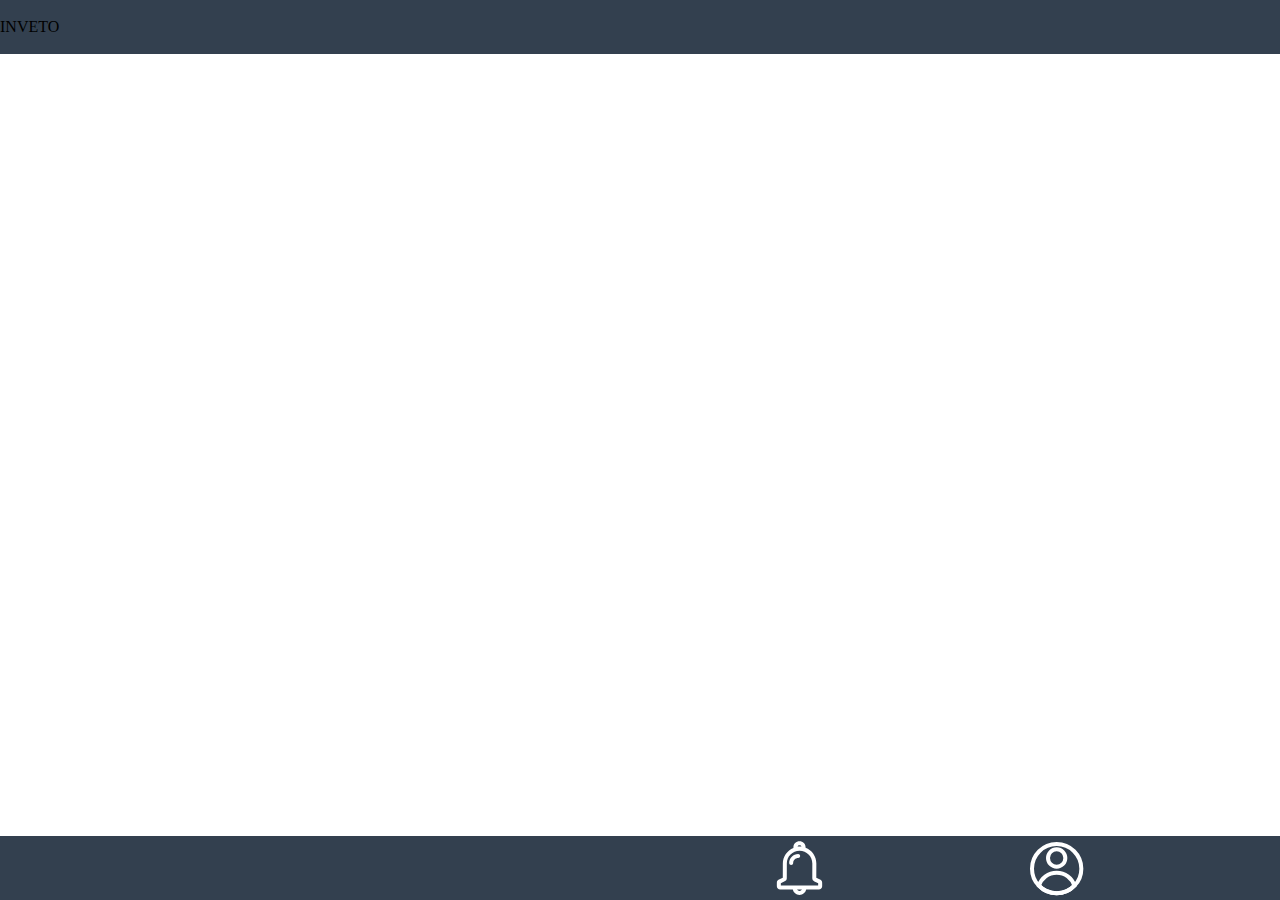
==== index.html @ ca93db8a "feat: generando y ajustando los elementos en el header" ====
<!DOCTYPE html>
<html lang="en">
<head>
    <meta charset="UTF-8">
    <meta name="viewport" content="width=device-width, initial-scale=1.0">
    <title>Home</title>
    <link rel="stylesheet" href="css/style.css">
</head>
<body>
    <header class="header">
        <nav class="header__nav">
            <div>
                <a href="#">
                    <img src="storage/img/Frame.svg" alt="">
                </a>
            </div>
            <div>INVETO</div>
            <div>
                <a href="#">
                    <img src="storage/img/menu.svg" alt="">
                </a>
            </div>
        </nav>
    </header>
    <main class="main">
        
    </main>
    <footer class="footer">
        <ul class="footer__ul">
            <li>
                <a href="#">
                    <img src="storage/img/home.svg" alt="">
                </a>
            </li>
            <li>
                <a href="#">
                    <img src="storage/img/book.svg" alt="">
                </a>
            </li>
            <li>
                <a href="#">
                    <img src="storage/img/utilities.svg" alt="">
                </a>
            </li>
            <li>
                <a href="#">
                    <img src="storage/img/notification.svg" alt="">
                </a>
            </li>
            <li>
                <a href="#">
                    <img src="storage/img/profile.svg" alt="">
                </a>
            </li>
        </ul>
    </footer>
</body>
</html>
---- css/style.css ----
@import url(variables.css);
*{
    padding: 0;
    margin: 0;
    box-sizing: border-box;
}
.header__nav{
    background: var(--color-1);;
}
.footer{
    position: fixed;
    width: 100%;
    bottom:0px;
}
.footer__ul{
    display: flex;
    flex-direction: row;
    background: var(--color-1);
    justify-content: space-evenly;
    align-items: center;
}
.footer__ul li{
    display: flex;
    align-items: center;
    justify-content: center;
}
.footer__ul li a{
    display: flex;
}
.footer__ul li a img{
    object-fit: contain;
}
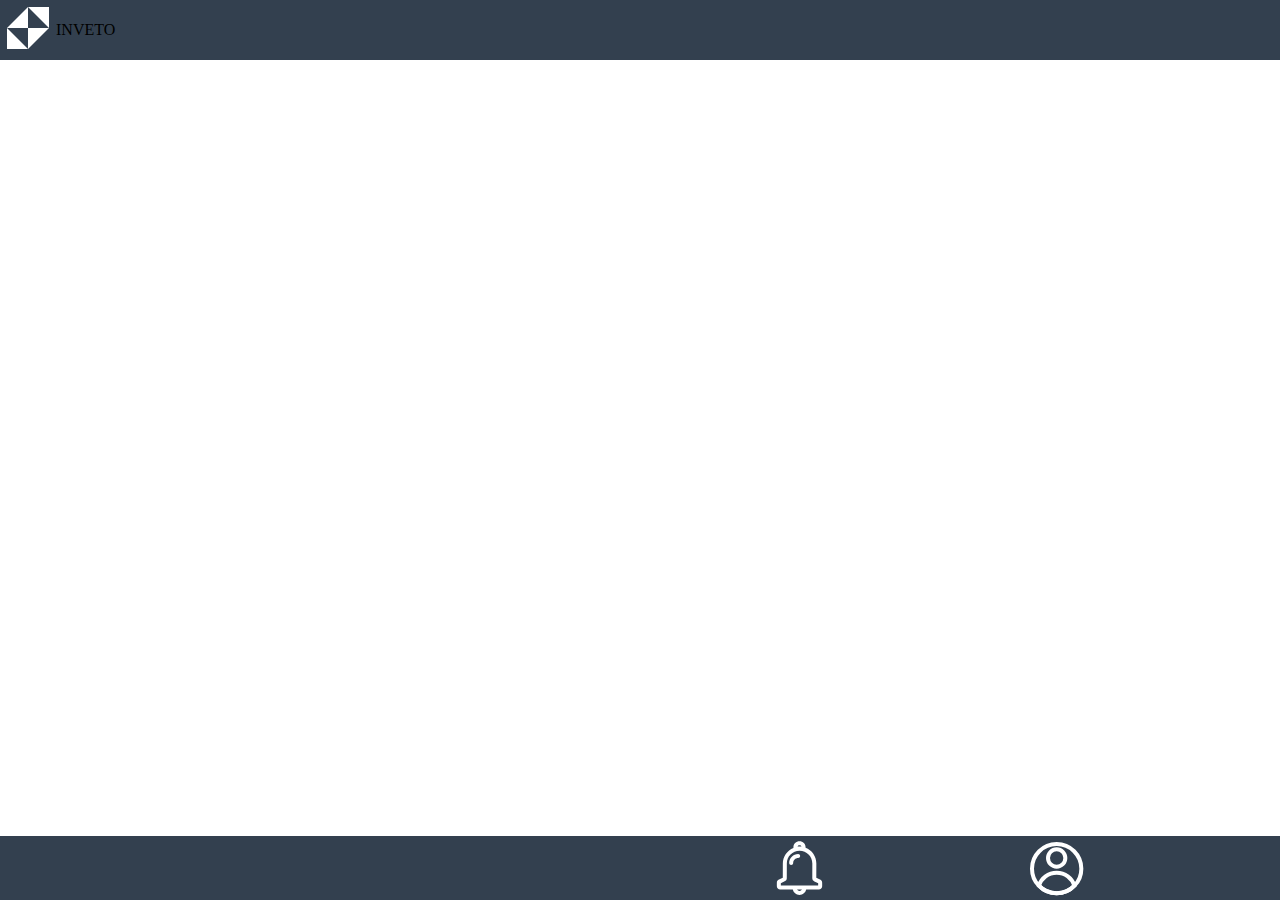
==== commit 74f34bf1: "fix: fixing the header__home from index.html" ====
--- a/index.html
+++ b/index.html
@@ -9,13 +9,13 @@
 <body>
     <header class="header">
         <nav class="header__nav">
-            <div>
+            <div class="header__home">
                 <a href="#">
-                    <img src="storage/img/Frame.svg" alt="">
+                    <img src="storage/img/frame.svg" alt="">
                 </a>
+                <div>INVETO</div>
             </div>
-            <div>INVETO</div>
-            <div>
+            <div class="header__menu">
                 <a href="#">
                     <img src="storage/img/menu.svg" alt="">
                 </a>
--- a/css/style.css
+++ b/css/style.css
@@ -5,7 +5,17 @@
     box-sizing: border-box;
 }
 .header__nav{
-    background: var(--color-1);;
+    background: var(--color-1);
+    display: flex;
+    flex-direction: row;
+    align-items: center;
+    justify-content: space-between;
+}
+.header__home{
+    display: flex;
+    flex-direction: row;
+    align-items: center;
+    justify-content: space-between;
 }
 .footer{
     position: fixed;
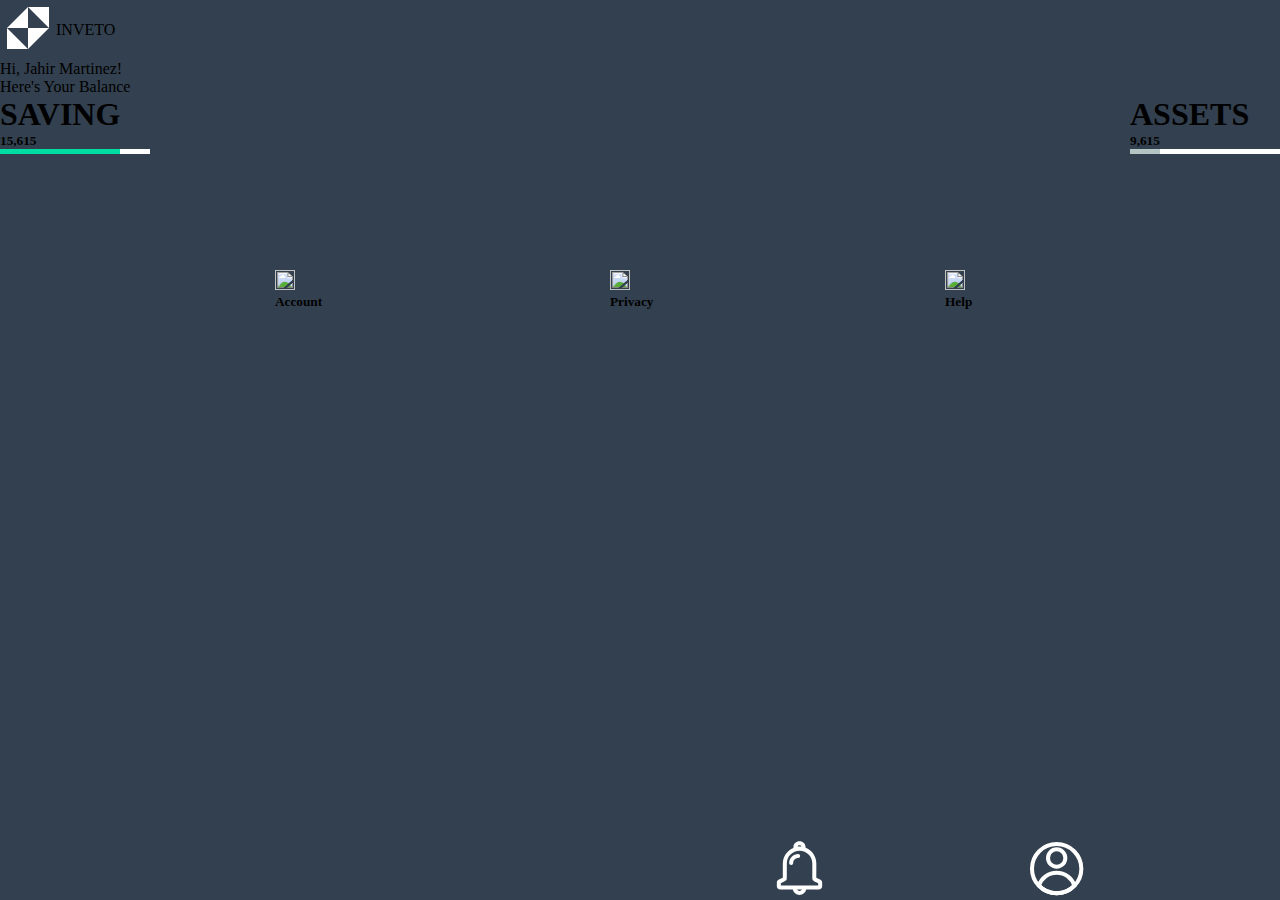
==== commit 605d28f9: "fix: setting the activities in index.html" ====
--- a/index.html
+++ b/index.html
@@ -21,9 +21,49 @@
                 </a>
             </div>
         </nav>
+        <article class="header__article">
+            <section>
+                <div>Hi, Jahir Martinez!</div>
+                <div>Here's Your Balance</div>
+            </section>
+            <section class="section__header">
+                <div>
+                    <h1>SAVING</h1>
+                    <h5>15,615</h5>
+                    <div class="section__progress__bar">
+                        <div class="current__progress__savings"></div>
+                    </div>
+                </div>
+                <div>
+                    <h1>ASSETS</h1>
+                    <h5>9,615</h5>
+                    <div class="section__progress__bar">
+                        <div class="current__progress__assets"></div>
+                    </div>
+                </div>
+            </section>
+        </article>
     </header>
     <main class="main">
-        
+        <article>
+            <section class="main_section_activities">
+                <article>
+                    <img src="storage/img/account.svg" alt="">
+                    <h5>Account</h5>
+                </article>
+                <article>
+                    <img src="storage/img/privacy.svg" alt="">
+                    <h5>Privacy</h5>
+                </article>
+                <article>
+                    <img src="storage/img/help.svg" alt="">
+                    <h5>Help</h5>
+                </article>
+            </section>
+            <section class="main_section_transactions">
+    
+            </section>
+        </article>
     </main>
     <footer class="footer">
         <ul class="footer__ul">
--- a/css/style.css
+++ b/css/style.css
@@ -2,20 +2,72 @@
 *{
     padding: 0;
     margin: 0;
+    font-family: "SF-Pro-Text-Regular";
     box-sizing: border-box;
+}
+body{
+    background-color: var(--color-1);
+    /* width: 100%;
+    height: 100%; */
+}
+.header{
+    height: 30vh;
 }
 .header__nav{
     background: var(--color-1);
+    color: var(--color-2);
     display: flex;
     flex-direction: row;
     align-items: center;
     justify-content: space-between;
 }
 .header__home{
+    color: var(--color-2);
     display: flex;
     flex-direction: row;
     align-items: center;
+}
+.section__header{
+    display: flex;
+    flex-direction: row;
     justify-content: space-between;
+}
+.section__progress__bar{
+    background-color: white;
+    width: 150px;
+    height: 5px;
+}
+.section__progress__bar .current__progress__savings{
+    background-color: #00DDA3;
+    width: 80%;
+    height: 5px;
+}
+.section__progress__bar .current__progress__assets{
+    background-color: #B5C5C3;
+    width: 20%;
+    height: 5px;
+}
+.main{
+    height: 65vh;
+    width: 100%;
+    background-color: var(--color-2);
+    border-top-left-radius: 40px;
+    border-top-right-radius: 40px;
+
+}
+.main_section_activities{
+    display: flex;
+    flex-direction: row;
+    justify-content: space-evenly;
+    align-items: center;
+}
+.main_section_activities > article{
+    width: 60px;
+    height: 60px;
+}
+.main_section_activities img{
+    width: 20px;
+    height: 20px;
 }
 .footer{
     position: fixed;
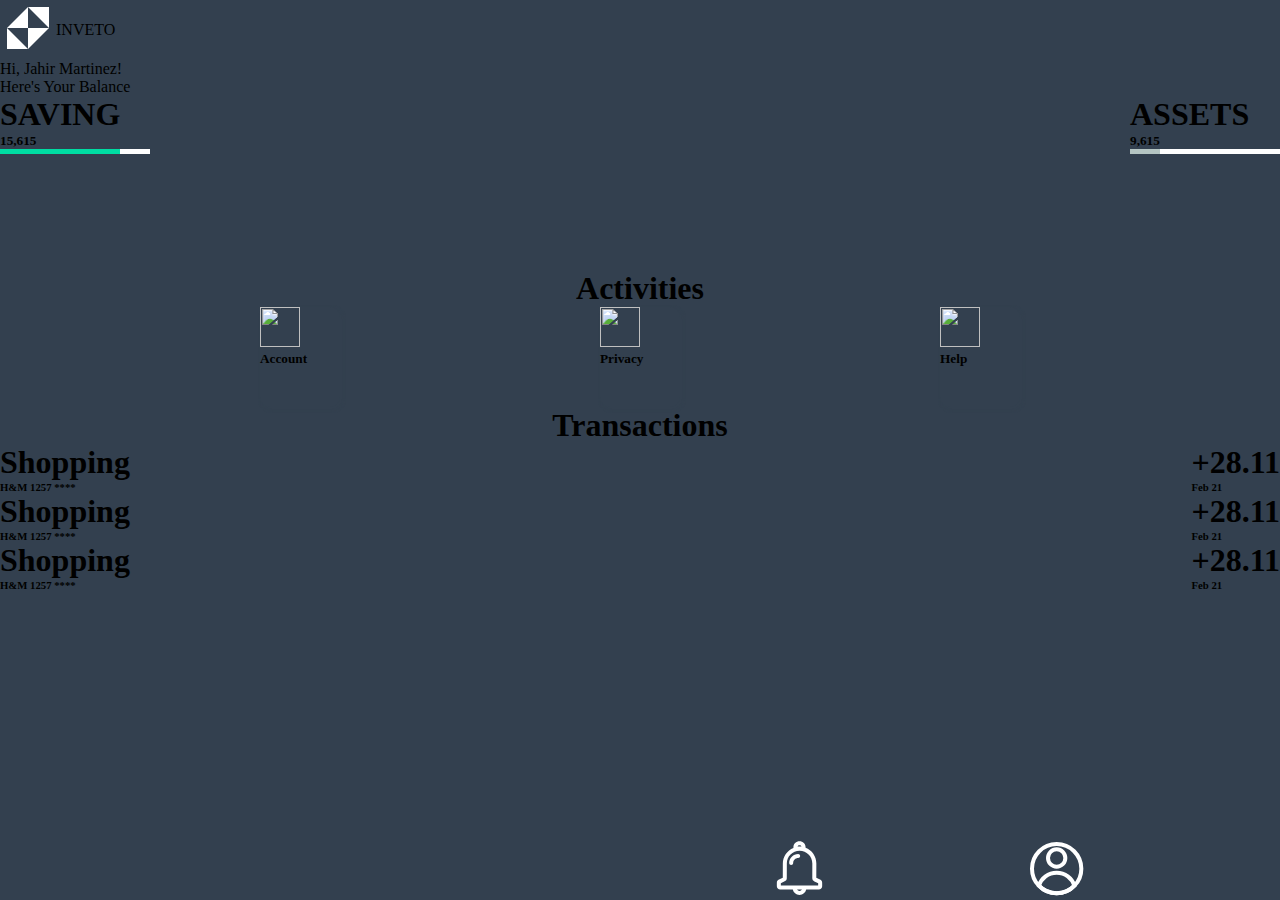
==== commit b1d40c47: "feat: finishing the first structure of the transaction, it left to decorate another details" ====
--- a/index.html
+++ b/index.html
@@ -47,21 +47,69 @@
     <main class="main">
         <article>
             <section class="main_section_activities">
-                <article>
-                    <img src="storage/img/account.svg" alt="">
-                    <h5>Account</h5>
-                </article>
-                <article>
-                    <img src="storage/img/privacy.svg" alt="">
-                    <h5>Privacy</h5>
-                </article>
-                <article>
-                    <img src="storage/img/help.svg" alt="">
-                    <h5>Help</h5>
-                </article>
+                <h1>Activities</h1>
+                <section class="section_menu_activities">
+                    <article>
+                        <img src="storage/img/account.svg" alt="">
+                        <h5>Account</h5>
+                    </article>
+                    <article>
+                        <img src="storage/img/privacy.svg" alt="">
+                        <h5>Privacy</h5>
+                    </article>
+                    <article>
+                        <img src="storage/img/help.svg" alt="">
+                        <h5>Help</h5>
+                    </article>
+                </section>
             </section>
             <section class="main_section_transactions">
-    
+                <h1>Transactions</h1>
+                <div class="list_transactions">
+                    <div class="info_transaction">
+                        <div class="tracked_transaction">
+                            <img src="storage/img/income.svg" alt="">
+                            <div class="info_transaction_detailed">
+                                <h1>Shopping</h1>
+                                <h6>H&M 1257 ****</h6>
+                            </div>
+                        </div>
+                        <div class="transaction_time">
+                            <h1>+28.11</h1>
+                            <h6>Feb 21</h6>
+                        </div>
+                    </div>
+                    <div class="info_transaction">
+                        <div class="tracked_transaction">
+
+                            <img src="storage/img/expense.svg" alt="">
+                            <div class="info_transaction_detailed">
+                                <h1>Shopping</h1>
+                                <h6>H&M 1257 ****</h6>
+                            </div>
+                        </div>
+                        <div class="transaction_time">
+                            <h1>+28.11</h1>
+                            <h6>Feb 21</h6>
+                        </div>
+                        
+                    </div>
+                    <div class="info_transaction">
+                        <div class="tracked_transaction">
+
+                            <img src="storage/img/income.svg" alt="">
+                            <div class="info_transaction_detailed">
+                                <h1>Shopping</h1>
+                                <h6>H&M 1257 ****</h6>
+                            </div>
+                        </div>
+                        <div class="transaction_time">
+                            <h1>+28.11</h1>
+                            <h6>Feb 21</h6>
+                        </div>
+                        
+                    </div>
+                </div>
             </section>
         </article>
     </main>
--- a/css/style.css
+++ b/css/style.css
@@ -56,18 +56,59 @@
 
 }
 .main_section_activities{
+    /* display: flex;
+    flex-direction: row;
+    justify-content: space-evenly;
+    align-items: center; */
+}
+.main_section_activities > h1{
+    text-align: center;
+}
+.main_section_transactions{
+    /* display: flex;
+    flex-direction: row;
+    justify-content: space-evenly;
+    align-items: center; */
+}
+.main_section_transactions > h1{
+    text-align: center;
+}
+
+.list_transactions{
+    display: flex;
+    flex-direction: column;
+    overflow-y: scroll;
+}
+
+.info_transaction{
+    display: flex;
+    flex-direction: row;
+    justify-content: space-between;
+}
+.info_transaction .tracked_transaction{
+    display: flex;
+    flex-direction: row;
+}
+
+.info_transaction_detailed{
+    /* flex-direction: column; */
+}
+
+.section_menu_activities{
     display: flex;
     flex-direction: row;
     justify-content: space-evenly;
     align-items: center;
 }
-.main_section_activities > article{
-    width: 60px;
-    height: 60px;
+.section_menu_activities > article{
+    width: 80px;
+    height: 100px;
+    border-radius: 10px;
+    box-shadow: 2px 2px 2px 2px #33404F;
 }
-.main_section_activities img{
-    width: 20px;
-    height: 20px;
+.section_menu_activities img{
+    width: 40px;
+    height: 40px;
 }
 .footer{
     position: fixed;
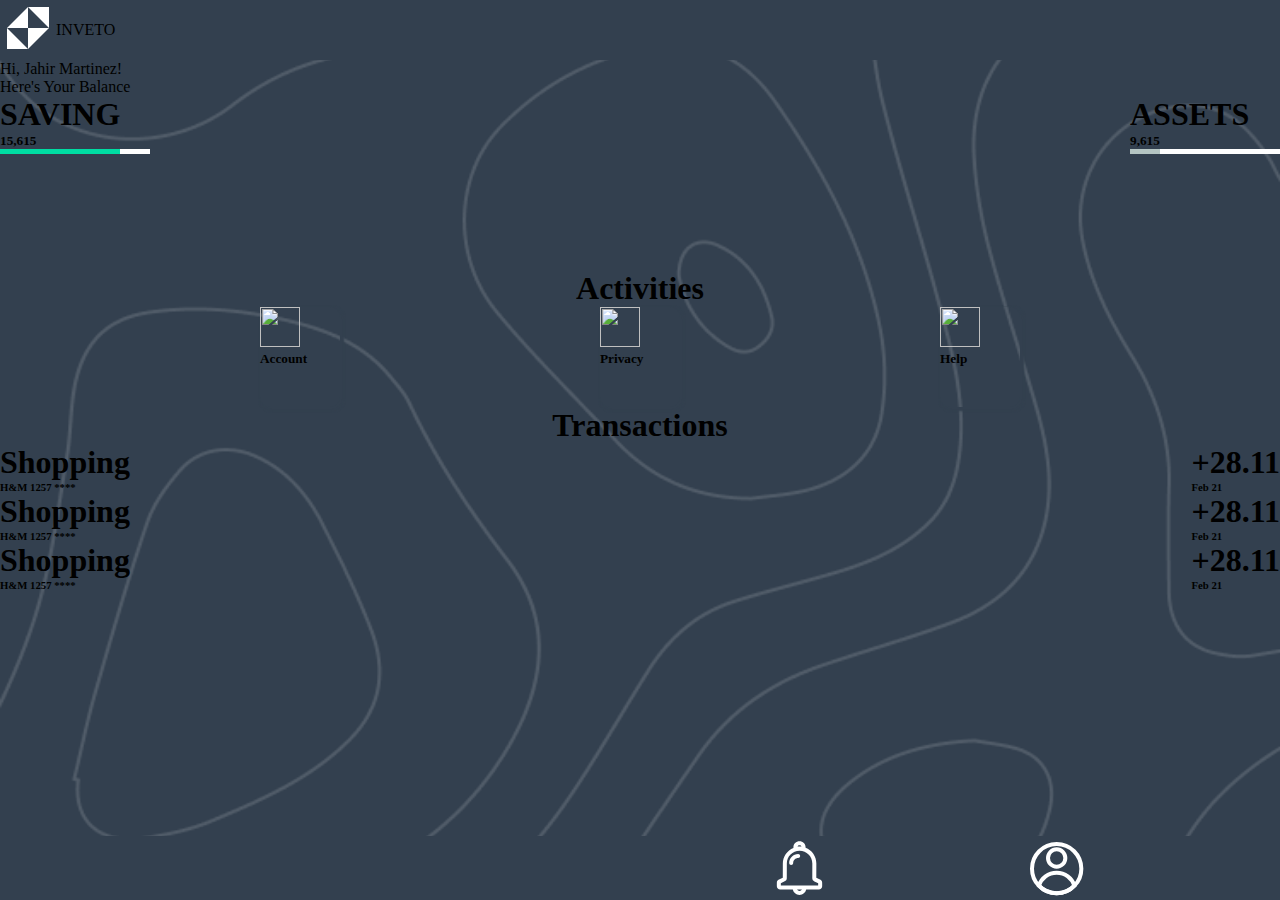
==== commit 43fc76b2: "fix: inserting background image" ====
--- a/index.html
+++ b/index.html
@@ -11,7 +11,7 @@
         <nav class="header__nav">
             <div class="header__home">
                 <a href="#">
-                    <img src="storage/img/frame.svg" alt="">
+                    <img src="storage/img/frameWhite.svg" alt="">
                 </a>
                 <div>INVETO</div>
             </div>
@@ -81,7 +81,6 @@
                     </div>
                     <div class="info_transaction">
                         <div class="tracked_transaction">
-
                             <img src="storage/img/expense.svg" alt="">
                             <div class="info_transaction_detailed">
                                 <h1>Shopping</h1>
--- a/css/style.css
+++ b/css/style.css
@@ -5,8 +5,12 @@
     font-family: "SF-Pro-Text-Regular";
     box-sizing: border-box;
 }
-body{
+body,html{
+    background-image: url("../storage/img/background-index.png");
+    background-repeat: no-repeat;
     background-color: var(--color-1);
+    background-position: center;
+    background-size: cover;
     /* width: 100%;
     height: 100%; */
 }
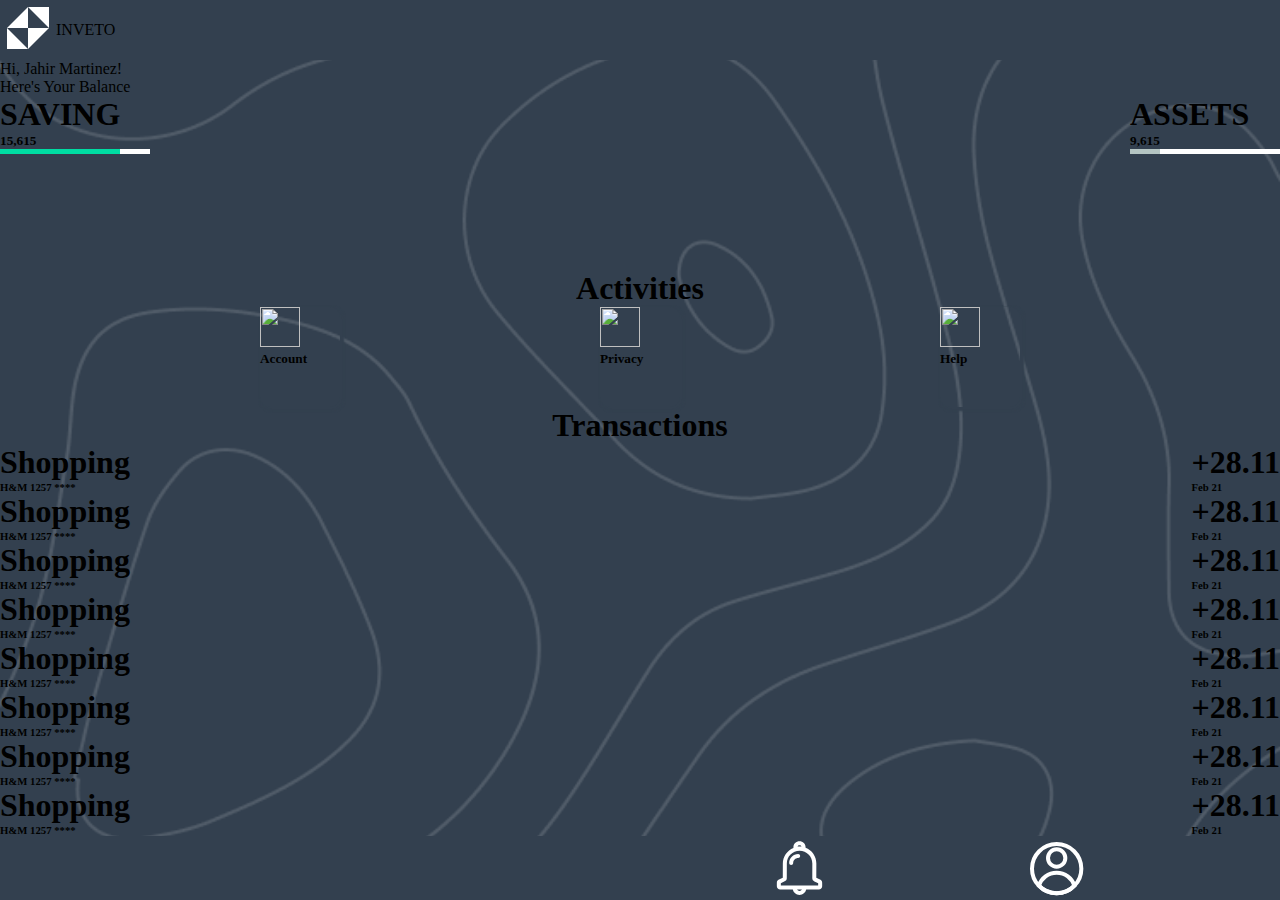
==== commit c282e18d: "fix: I'm here" ====
--- a/index.html
+++ b/index.html
@@ -17,7 +17,7 @@
             </div>
             <div class="header__menu">
                 <a href="#">
-                    <img src="storage/img/menu.svg" alt="">
+                    <img src="storage/img/menuWhite.svg" alt="">
                 </a>
             </div>
         </nav>
@@ -81,7 +81,78 @@
                     </div>
                     <div class="info_transaction">
                         <div class="tracked_transaction">
+                            <img src="storage/img/income.svg" alt="">
+                            <div class="info_transaction_detailed">
+                                <h1>Shopping</h1>
+                                <h6>H&M 1257 ****</h6>
+                            </div>
+                        </div>
+                        <div class="transaction_time">
+                            <h1>+28.11</h1>
+                            <h6>Feb 21</h6>
+                        </div>
+                    </div>
+                    <div class="info_transaction">
+                        <div class="tracked_transaction">
+                            <img src="storage/img/income.svg" alt="">
+                            <div class="info_transaction_detailed">
+                                <h1>Shopping</h1>
+                                <h6>H&M 1257 ****</h6>
+                            </div>
+                        </div>
+                        <div class="transaction_time">
+                            <h1>+28.11</h1>
+                            <h6>Feb 21</h6>
+                        </div>
+                    </div>
+                    <div class="info_transaction">
+                        <div class="tracked_transaction">
                             <img src="storage/img/expense.svg" alt="">
+                            <div class="info_transaction_detailed">
+                                <h1>Shopping</h1>
+                                <h6>H&M 1257 ****</h6>
+                            </div>
+                        </div>
+                        <div class="transaction_time">
+                            <h1>+28.11</h1>
+                            <h6>Feb 21</h6>
+                        </div>
+                        
+                    </div>
+                    <div class="info_transaction">
+                        <div class="tracked_transaction">
+
+                            <img src="storage/img/income.svg" alt="">
+                            <div class="info_transaction_detailed">
+                                <h1>Shopping</h1>
+                                <h6>H&M 1257 ****</h6>
+                            </div>
+                        </div>
+                        <div class="transaction_time">
+                            <h1>+28.11</h1>
+                            <h6>Feb 21</h6>
+                        </div>
+                        
+                    </div>
+                    <div class="info_transaction">
+                        <div class="tracked_transaction">
+
+                            <img src="storage/img/income.svg" alt="">
+                            <div class="info_transaction_detailed">
+                                <h1>Shopping</h1>
+                                <h6>H&M 1257 ****</h6>
+                            </div>
+                        </div>
+                        <div class="transaction_time">
+                            <h1>+28.11</h1>
+                            <h6>Feb 21</h6>
+                        </div>
+                        
+                    </div>
+                    <div class="info_transaction">
+                        <div class="tracked_transaction">
+
+                            <img src="storage/img/income.svg" alt="">
                             <div class="info_transaction_detailed">
                                 <h1>Shopping</h1>
                                 <h6>H&M 1257 ****</h6>
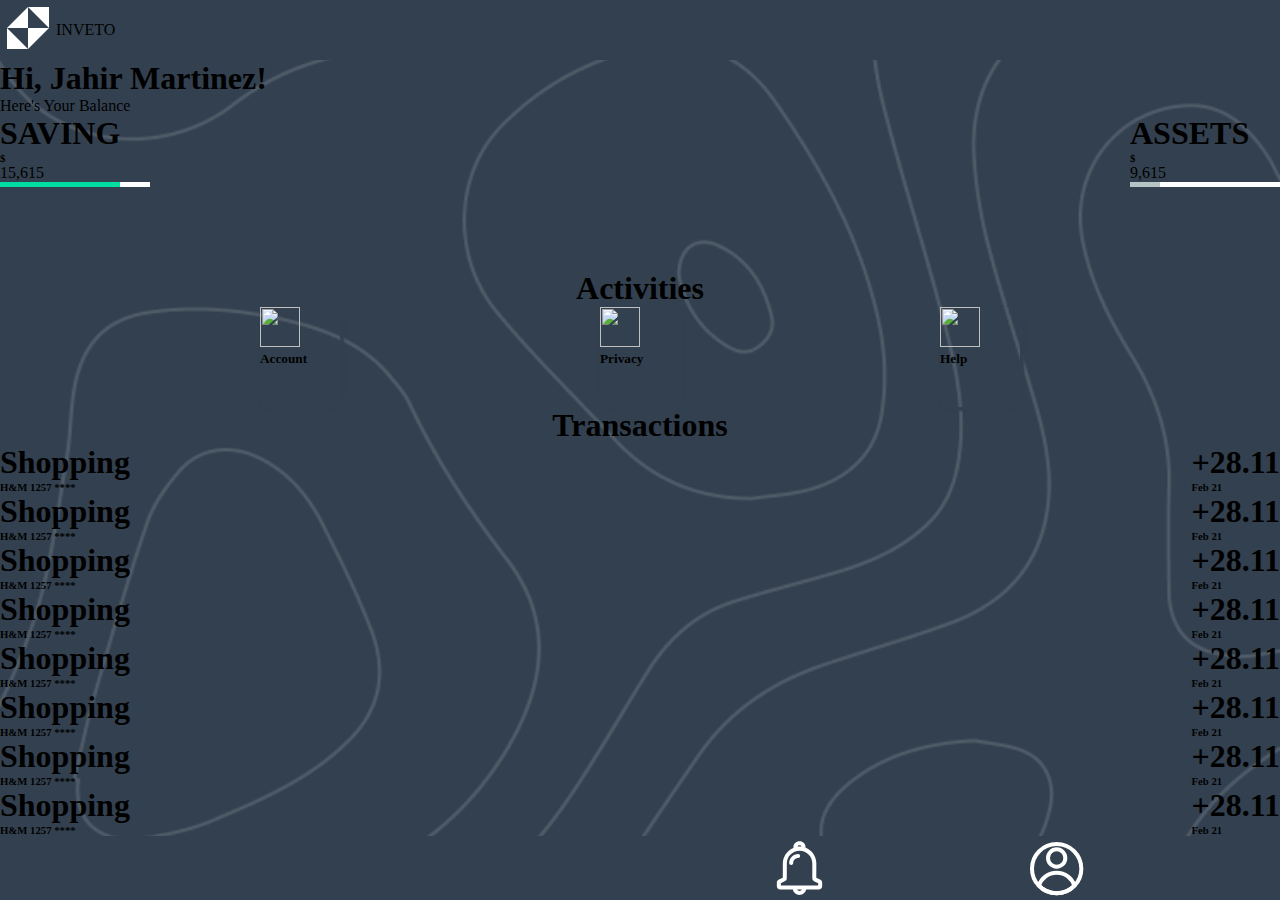
==== commit 01cca705: "fix: adding the urls at the applications" ====
--- a/index.html
+++ b/index.html
@@ -22,21 +22,25 @@
             </div>
         </nav>
         <article class="header__article">
-            <section>
-                <div>Hi, Jahir Martinez!</div>
+            <section class="header__main__information">
+                <h1>Hi, Jahir Martinez!</h1>
                 <div>Here's Your Balance</div>
             </section>
             <section class="section__header">
                 <div>
                     <h1>SAVING</h1>
-                    <h5>15,615</h5>
+                    <div class="showing_balance">
+                        <h5><h6>$</h6>15,615</h5>
+                    </div>
                     <div class="section__progress__bar">
                         <div class="current__progress__savings"></div>
                     </div>
                 </div>
                 <div>
                     <h1>ASSETS</h1>
-                    <h5>9,615</h5>
+                    <div class="showing_balance">
+                        <h5><h6>$</h6>9,615</h5>
+                    </div>
                     <div class="section__progress__bar">
                         <div class="current__progress__assets"></div>
                     </div>
@@ -49,17 +53,23 @@
             <section class="main_section_activities">
                 <h1>Activities</h1>
                 <section class="section_menu_activities">
-                    <article>
-                        <img src="storage/img/account.svg" alt="">
-                        <h5>Account</h5>
+                    <article class="section_activity_detailed">
+                        <div>
+                            <img src="storage/img/account.svg" alt="">
+                            <h5>Account</h5>
+                        </div>
                     </article>
-                    <article>
-                        <img src="storage/img/privacy.svg" alt="">
-                        <h5>Privacy</h5>
+                    <article class="section_activity_detailed">
+                        <div>
+                            <img src="storage/img/privacy.svg" alt="">
+                            <h5>Privacy</h5>
+                        </div>
                     </article>
-                    <article>
-                        <img src="storage/img/help.svg" alt="">
-                        <h5>Help</h5>
+                    <article class="section_activity_detailed">
+                        <div>
+                            <img src="storage/img/help.svg" alt="">
+                            <h5>Help</h5>
+                        </div>
                     </article>
                 </section>
             </section>
@@ -191,12 +201,12 @@
                 </a>
             </li>
             <li>
-                <a href="#">
+                <a href="views/budget.html">
                     <img src="storage/img/book.svg" alt="">
                 </a>
             </li>
             <li>
-                <a href="#">
+                <a href="views/services.html">
                     <img src="storage/img/utilities.svg" alt="">
                 </a>
             </li>
@@ -206,7 +216,7 @@
                 </a>
             </li>
             <li>
-                <a href="#">
+                <a href="index.html">
                     <img src="storage/img/profile.svg" alt="">
                 </a>
             </li>
